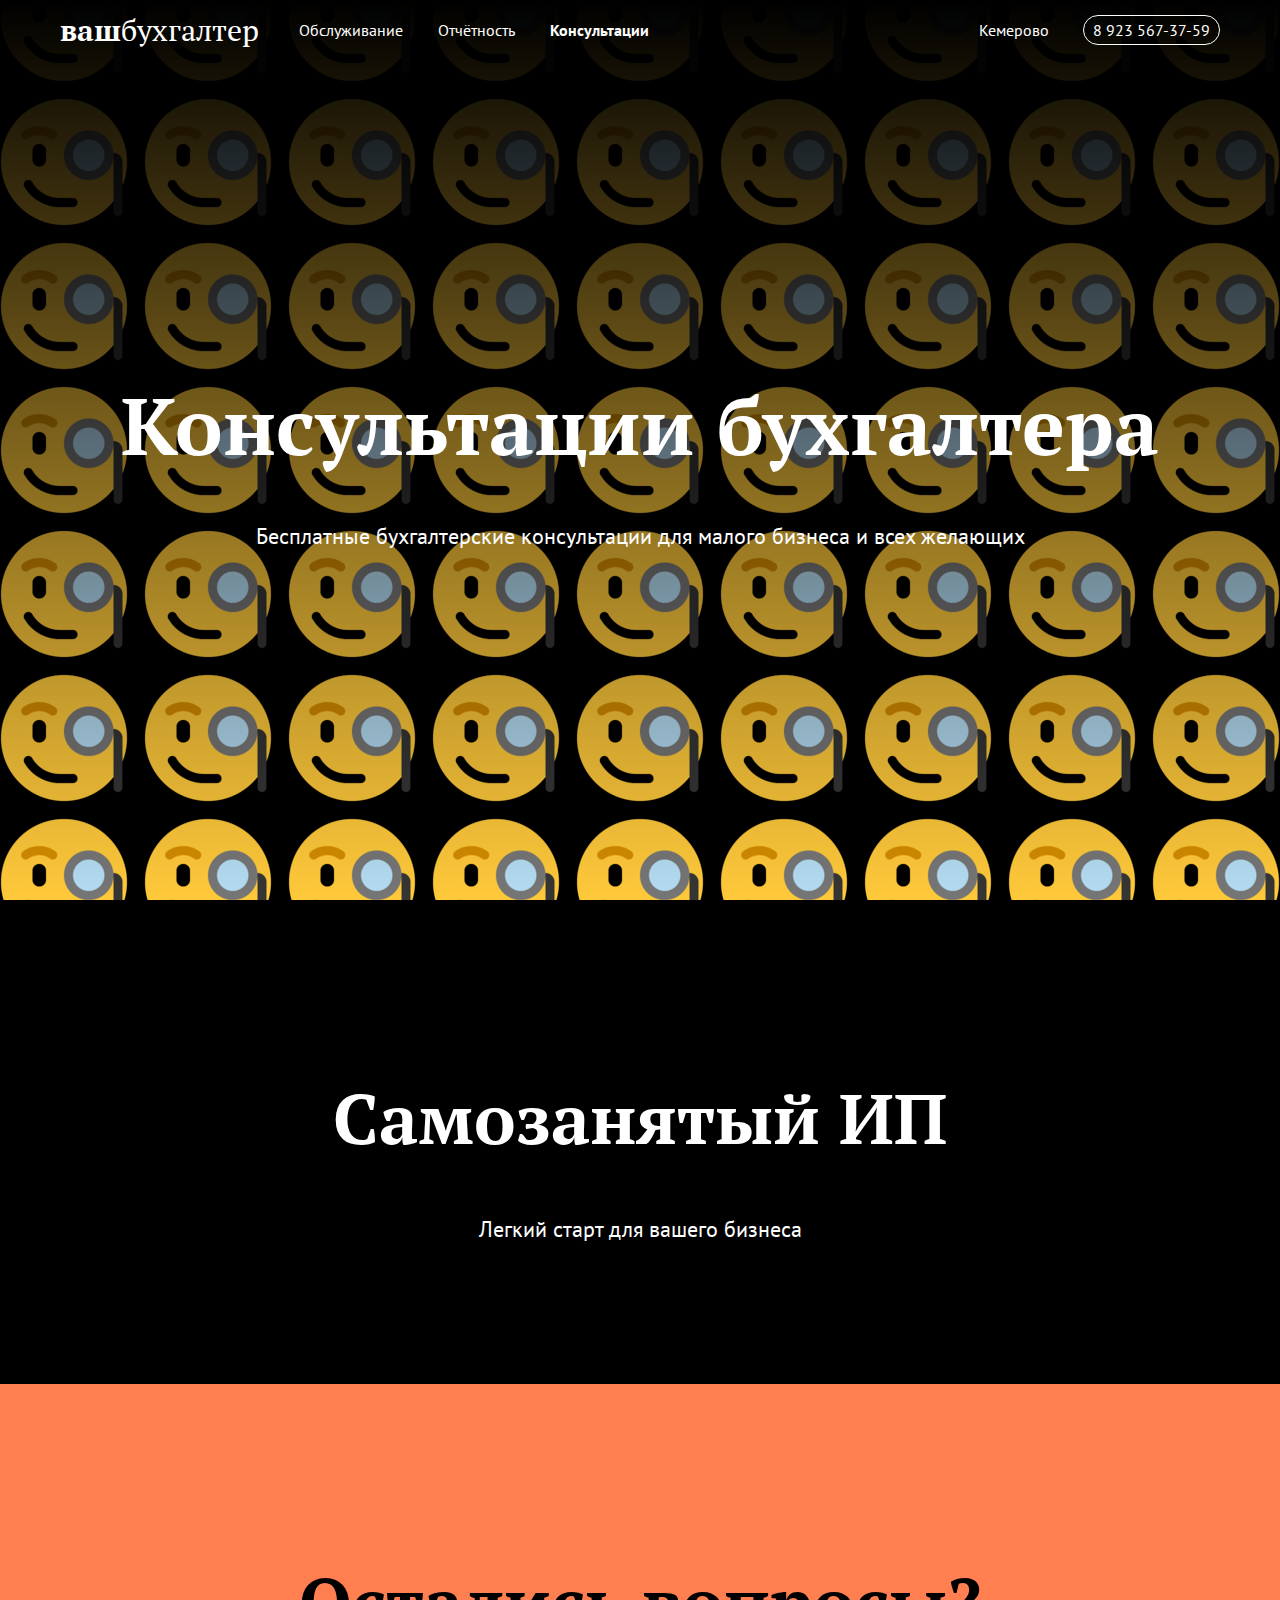
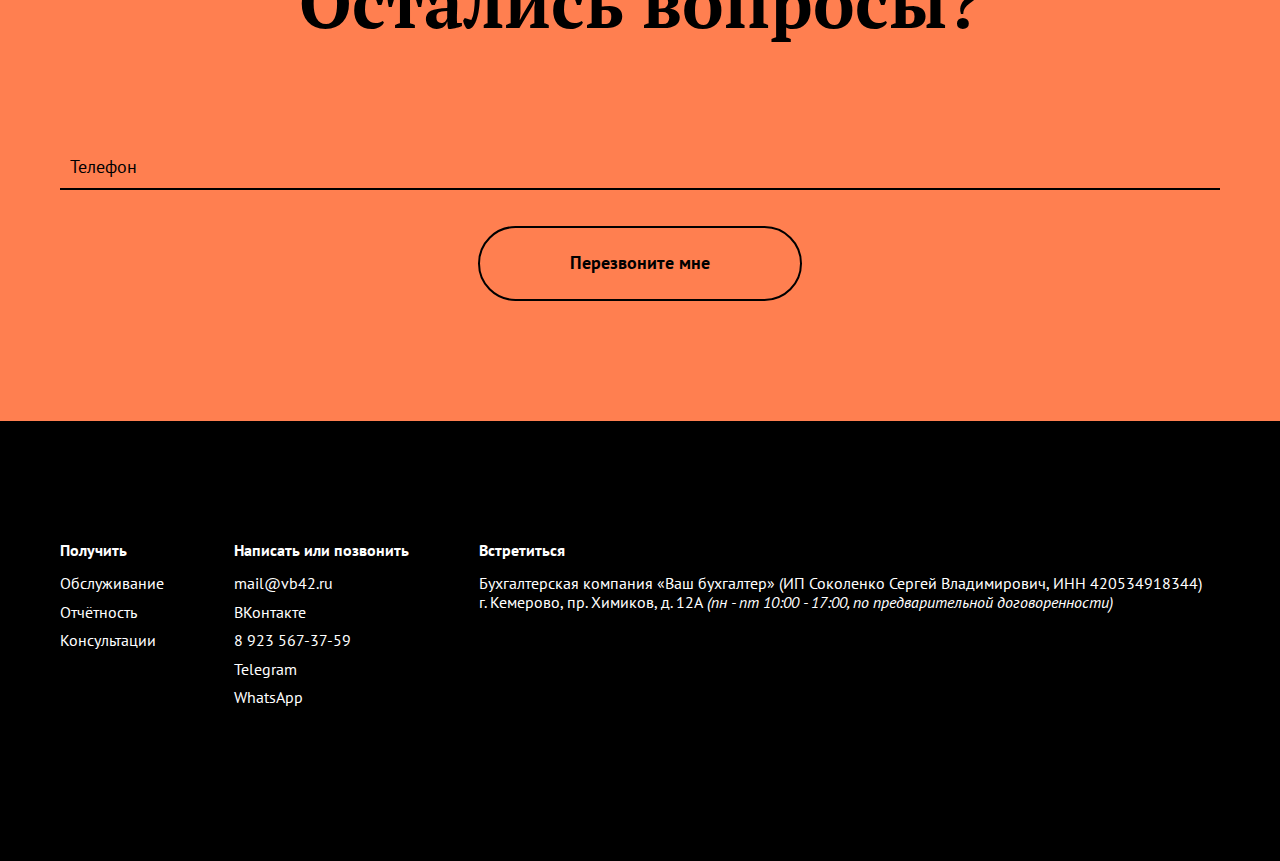
==== consultations.html @ ddc4633e "Add files via upload" ====
<!doctype html>
 <html lang="ru">
  <head>
   <title>Консультации бухгалтера в Кемерове и по всей России | Ваш бухгалтер</title>
    <!-- Google Tag Manager -->
     <script>(function(w,d,s,l,i){w[l]=w[l]||[];w[l].push({'gtm.start':
     new Date().getTime(),event:'gtm.js'});var f=d.getElementsByTagName(s)[0],
     j=d.createElement(s),dl=l!='dataLayer'?'&l='+l:'';j.async=true;j.src=
     'https://www.googletagmanager.com/gtm.js?id='+i+dl;f.parentNode.insertBefore(j,f);
     })(window,document,'script','dataLayer','GTM-TFKJVHS');</script>
    <!-- End Google Tag Manager --> 
     <meta http-equiv="X-UA-Compatible" content="IE=edge,chrome=1">
     <meta http-equiv="Content-Type" content="text/html;charset=UTF-8">
     <meta name="viewport" content="width=device-width, initial-scale=1">
     <meta name="description" content="Консультации бухгалтера на человеческом языке в Кемерове и по всей России. Бесплатные бухгалтерские консультации для малого бизнеса и всех желающих.">
     <meta property="og:title" content="Консультации бухгалтера в Кемерове и по всей России | Ваш бухгалтер" />
     <meta property="og:url" content="https://vb42.ru" />
     <meta property="og:type" content="website"/>
     <meta property="og:description" content="✅ Консультации бухгалтера на человеческом языке в Кемерове и по всей России. ✅ Бесплатные бухгалтерские консультации для малого бизнеса и всех желающих."/>
     <meta property="og:site_name" content="Ваш бухгалтер">
      <meta property="og:image" content="https://vb42.ru/images/vb42-preview.png">
      <meta name="twitter:image" content="https://vb42.ru/images/vb42-preview.png">
      <meta name="twitter:card" content="summary_large_image">
     <link rel="stylesheet" href="normalize.css">
     <link rel="stylesheet" href="style3.css">
     <link href="https://fonts.googleapis.com/css2?family=PT+Sans:ital,wght@0,400;0,700;1,400&family=PT+Serif:ital,wght@0,400;0,700;1,400&display=swap" rel="stylesheet">
      <link rel="icon" href="favicon.ico">
      <link rel="apple-touch-icon" href="images/favicons/apple.png">
      <link rel="manifest" href="manifest.webmanifest">
  </head>
   <body>
    <!-- Google Tag Manager (noscript) -->
     <noscript><iframe src="https://www.googletagmanager.com/ns.html?id=GTM-TFKJVHS"
     height="0" width="0" style="display:none;visibility:hidden"></iframe></noscript>
    <!-- End Google Tag Manager (noscript) -->
     <input type="checkbox" id="isexpanded" />
       
       
       
       
       
       
       
      <main>
       <div class="pic" id="consultations">
        <div class="wrapper" style="padding-top: 10px; min-height: 100vh; border:solid 0px blue; display: flex;
    flex-direction: column;">
         <header>
          <div class="logo"><b>ваш</b>бухгалтер</div>
           <nav class="menu">
            <ul>
             <li class="obsluga"><a href="index.html#service" title="Бухгалтерское обслуживание">Обслуживание</a></li>
             <li class="otchet"><a href="index.html#reporting" title="Бухгалтерская отчетность">Отчётность</a></li>
             <li><strong>Консультации</strong></li>
            </ul>
           </nav>
         
          <div class="citytel">
         <div class="city"><a href="index.html#city" title="Находимся в Кемерове, работаем со всей Россией">Кемерово</a></div> 
            <div class="telephone"><a href="tel:+79235673759">8 923 567-37-59</a></div> 
              </div>
          
          <div class="burger">
              
              <label for="isexpanded" id="expand-btn"><span></span></label>
         </div>
              
          
               
              
            </header>  
             
             
            
           <div class="center-utp" style="border:solid 0px red;">
            
          <div class="utp" style="border:solid 0px green;">
              
                <h1 style="border:solid 0px orange;">Консультации бухгалтера</h1>
                <p class="putp" style="border:solid 0px yellow;">Бесплатные бухгалтерские консультации для&nbsp;малого бизнеса и всех желающих</p>
                
          </div>
        
    </div>
                     
                     
                </div>
           
            
          
        
        
        
        
        </div>
            
            
           
            
            
               
                
                <section class="section-white">
                 <div class="wrapper">  
                <h2>Самозанятый ИП</h2>
                
                <p class="putp2">Легкий старт для вашего бизнеса</p>
                   
                
                     
                    
                      
                          
                     
                              
                              
                              
                               
                         
                              
                             
            </div>  
                </section>
            
           
                
                  
                
                
               
                
                
                
                
                
            
            
            
            
                
                
                
                
                
                
               
                
                
                
            
            
            
                    
            
          
          
          
          
          
          
            
            
             
          
            <section id="part1" class="section-gold">
                    
                    <div class="wrapper">
            
            <h2>Остались вопросы?</h2>
                        <br><br><br>
                       <script type="text/javascript">var submitted=false;</script>
     <iframe name="hidden_iframe" id="hidden_iframe" style="display:none;" onload="if(submitted)  {window.location='THANKYOU.HTML';}"></iframe>
                
                 <form class="form" id="perezvonite_mne" action="https://docs.google.com/forms/u/0/d/e/1FAIpQLScyheFgZQNrYukEU72exYQqsqd4DbwUYZg9SWUNVAxuSv2lYg/formResponse" method="post" target="hidden_iframe"
    onsubmit="submitted=true;">

          
          <input placeholder="Телефон" name="entry.581291519" type="tel" required/>
<br><br><br>
                    <button class="ruka3" type="submit">Перезвоните мне</button>

    </form> 
                        
                        </div>
                        </section> 
            
            
            </div>
        </main>
        
        <footer>
            <section id="vcard" class="section-white" >
                    
                    <div class="wrapper">
                        <div class="vcard">
                       
                        <dl style="border: 0px solid;margin-bottom: 25px;margin-right: 70px;margin-top: 0px;">
                            <dt style="margin-bottom: 15px;"><b>Получить</b></dt>
             <dd style="margin-left: 0px;margin-bottom: 10px;"><a href="index.html#service">Обслуживание</a></dd>
             <dd style="margin-left: 0px;margin-bottom: 10px;"><a href="index.html#reporting">Отчётность</a></dd>
             <dd style="margin-left: 0px;margin-bottom: 10px;"><a href="#consultations">Консультации</a></dd>
            </dl>
                            
                            <dl style="border: 0px solid;margin-bottom: 25px;margin-right: 70px;margin-top: 0px;">
                            <dt style="margin-bottom: 15px;"><b>Написать&nbsp;или&nbsp;позвонить</b></dt>
             <dd style="margin-left: 0px;margin-bottom: 10px;"><a href="mailto:mail@vb42.ru"><span class="email">mail@vb42.ru</span></a></dd>
                                <dd style="margin-left: 0px;margin-bottom: 10px;"><a href="https://vk.com/vb42ru">ВКонтакте</a></dd>
                                <dd style="margin-left: 0px;margin-bottom: 10px;"><a href="tel:+79235673759"><span class="tel">8 923 567-37-59</span></a></dd>
             <dd style="margin-left: 0px;margin-bottom: 10px;"><a href="https://t.me/vb42ru">Telegram</a></dd>
             <dd style="margin-left: 0px;margin-bottom: 10px;"><a href="https://wa.me/79235673759">WhatsApp</a></dd>
            </dl>
                            
                            
                            
                            
                            
                            <dl class="vstrecha">
                            <dt style="margin-bottom: 15px;"><b>Встретиться</b></dt>
                                <dd style="margin-left: 0px;margin-bottom: 10px;"><span class="category">Бухгалтерская&nbsp;компания</span> «<span class="fn org"><a class="url" href="https://vb42.ru">Ваш&nbsp;бухгалтер</a></span>» (ИП&nbsp;Соколенко Сергей Владимирович, ИНН&nbsp;420534918344) <br><a href="https://go.2gis.com/6jd4q"><span class="adr"><span class="locality">г. Кемерово</span>, <span class="street-address">пр.&nbsp;Химиков, д.&nbsp;12А</span></span></a> <i>(<span class="workhours">пн&nbsp;-&nbsp;пт 10:00&nbsp;-&nbsp;17:00</span>, по предварительной договоренности)</i>
                                
                                </dd>
             
            </dl>
                            
                            
                            
                           
                        
        
                </div>
                        
                        </div>
            </section> 
        </footer>
   
    </body>
</html><!-- Контейнер, заключающий в себе содержимое веб-страницы -->
---- style3.css ----
*, *:before, *:after {
  box-sizing: border-box;
}


body {

font-family: 'PT Sans', sans-serif;
}


nav a, .city a {
    color:white;
    text-decoration: none;
    padding: 8px 15px 8px 0;
    border: solid 0px;
    
    
}


a:hover {
    color:gold;
    text-decoration: none;
}


.vcard {
   display: flex;

    align-items: top; 
    
}




.vcard a {
   
    color:white;
    text-decoration: none;
    
}


.vcard a:hover {
   
    color:white;
    text-decoration: underline;
    
}



.vcard ul {
   
    list-style: none;
    
}

.vstrecha {
        
        border: 0px solid; 
        min-width: 0; 
        margin-bottom: 25px;
        margin-right: 0px; 
        margin-top: 0px;
        
    }

.pic {
    color: white;
    min-height: 100vh;
    background-image: linear-gradient(rgba(0, 0, 0, 1), rgba(0, 0, 0, 0)), url(images/consult.png);
            
    background-repeat: repeat;
    background-position: center;
    background-color: #000;   
    
    
}






.wrapper {
    
  padding-left: 20px;
  padding-right: 20px;
  max-width: 1200px;
    min-width: 320px;
  margin-left: auto;
  margin-right: auto;
    }


.center-utp {
    display: flex;
  flex-direction: column;
    justify-content: center;
    flex-grow: 1;
 

    }

.utp {
    
    margin-top: 50px;
    margin-bottom: 50px;
    
    
    }

.utp h1 {color: white; text-align: center;margin-top: 0px;}

.utp p {color: white;text-align: center;padding-bottom: 0px;}

 p {padding-bottom: 0px;
    text-align: center;}


.spisok {display: flex;
flex-flow: row wrap;
    align-items: top;
    justify-content: center;
    padding-left: 0px;
    margin-right: 0px;
}

.uslugi {padding-left: 0px; width: 230px;display: inline-block; border-left: 0px solid #fff; margin-bottom: 60px;
    border-radius: 0px;


}


.spisok1 {display: flex;
flex-flow: row wrap;
    justify-content: center;
    
    border: 0px solid green;
}

.uslugi1 { border: 0px solid #fff; margin-right: 0px;padding-bottom: 0px;padding-left: 0px;
    border-radius: 0px; background-color: #000; width: 380px;display: inline-block;height: auto;vertical-align:middle;


}



.bignum {
    margin-right: 20px;
    border: 0px solid red;
    font-size: 200px;
    display: inline;
    vertical-align:middle;
}


.bignumuslugi1 {
    margin-bottom: 50px;
    margin-right: 40px;
    border: 0px solid #fff;
}


@media screen and (max-width: 595px)
{
   .bignum {
    margin-right: 20px;
    border: 0px solid red;
    font-size: 200px;
    display: block;
    vertical-align:middle;
} 
    
    
   .uslugi1 { border: 0px solid #fff; margin-right: 0px;padding-bottom: 0px;padding-left: 0px;
    border-radius: 0px; background-color: #000; width: 100%;display: inline-block;height: auto;vertical-align:middle;


} 
    
    
    .bignumuslugi1 {
    margin-bottom: 50px;
    margin-right: 0px;
    border: 0px solid #fff;
}
    
   
    
   .spisok1 {display: flex;
flex-flow: row wrap;
    justify-content: left;
    
    border: 0px solid green;
} 
    
    
    
    
}






.container {display: flex;
flex-flow: row wrap;
   
    justify-content: center;
}


.container1 { width: 380px; border: 0px solid #000; padding-right: 50px;padding-bottom: 30px;
    background-color: #fff;


}



 h3 {text-align: center;}


header {
    display: flex;
    flex-flow: row wrap;
    justify-content: flex-start;
    align-items: center;
    margin-bottom: -15px;
    }

.logo {
    
    font-family: 'PT Serif', serif;
    font-size: 30px;
    margin-left: 0px;
    margin-right: 40px;
    line-height: normal;
    order:1;
    margin-bottom: 15px;
    vertical-align: middle;
    
}

nav.menu {flex-grow: 1;
order:2;
margin-bottom: 15px;
    
}

.list {display:flex;
    flex-grow: 1;
    flex-wrap: wrap;
justify-content: center;
margin: 0;
    padding: 0;
    
}




  .list-item {
      display: flex; 
      flex-wrap: wrap;
    width: 200px;
      border: 0px solid white;
      margin-bottom: 80px;
      margin-right: 30px;
  }


.list-content {
   display: flex;
   flex-direction: column;
   
   
   width: 100%;
}
   
   
  



.list-content p {
  flex: 1 0 auto;
}



nav.menu a {
    padding: 8px 15px 8px 0;
    
}





nav.menu ul {
    display: flex;
    margin: 0;
  padding: 0;
     list-style: none;
    
}




nav.menu ul li{
	
	margin-right: 20px;
}














.citytel {order:3;
margin-bottom: 15px;}
  

.city {display:inline-block;
    margin-right: 15px;
    
    
}

    
  .telephone {display:inline-block;
        
      
  
}


.telephone a {
  color: #fff;
  text-decoration: none;
    background: transparent;
      border-style: solid;
    border-color: white;
      border-width: 1px;
      border-radius:  100px;
      padding: 4px 9px;
    
}  


.telephone a:hover {
  color: #000;
  text-decoration: none;
    background: gold;
    border-color: gold;
}  





#isexpanded {display: none;}


  


.ruka {
    color: #000;
    background: white;
    border-style: solid;
    border-color: white;
    padding: 25px 50px;
    border-width: 0px;
    appearance: none;
    cursor: pointer;
    
    
    font-weight: bold;
    border-radius:  100px;
    
    position: relative;
left: 50%;
transform: translate(-50%, 0);
    
}

.ruka:hover {
  background: gold;
    color: #000;
    border-color: gold;
}



.ruka2 {
    color: #fff;
    background: #000;
    border-style: solid;
    border-color: black;
    padding: 25px 90px;
    border-width: 0px;
    appearance: none;
    cursor: pointer;
    
    font-weight: bold;
    border-radius:  100px;
    
    position: relative;
left: 50%;
transform: translate(-50%, 0);
    
}

.ruka2:hover {
  background: gold;
    border-style: solid;
    color: #000;
    border-color: gold;
}


.ruka3 {
    color: #000;
    background: coral;
    border-style: solid;
    border-color: black;
    padding: 25px 90px;
    border-width: 2px;
    appearance: none;
    cursor: pointer;
    
    font-weight: bold;
    border-radius:  100px;
    
    position: relative;
left: 50%;
transform: translate(-50%, 0);
    
}

.ruka3:hover {
  background: black;
    border-style: solid;
    color: #fff;
    border-color: black;
}



.section-black {
    padding-top: 120px;
    padding-bottom:  120px;
    background: #fff;
    color: black;
    }

.section-white {
    padding-top: 120px;
    padding-bottom:  120px;
    background: #000;
    color: #fff;
    }


.section-gray {
    display: none;
    padding-top: 50px;
    padding-bottom:  50px;
    background: #f3f3f3;
    color: #000;
    }

.section-gold {
    padding-top: 120px;
    padding-bottom:  120px;
    background: coral;
    color: #000;
    }






.section-black h2 {
    background-color: #fff;
    color: black;
    
    }


.section-white h2 {
    background-color: #000;
    color: white;
    
    }


.section-gold h2 {
    background-color: coral;
    color: black;
    
    }



@media (max-width: 320px) {
    
    h1 {font-size: 32px;}  
    
    h2 {font-size: 28px;}
    
    .putp {font-size: 18px;}
    
    .ruka {    
    font-size: 16px;}
    
    .ruka2 {    
    font-size: 16px;}
    
    .ruka3 {    
    font-size: 16px;}
    
    a {font-size: 16px;}
    
    p.putp2, {font-size: 18px;}
    
    h3 {font-size: 18px;text-align: center;}
    
    p.basic {font-size: 16px;}
    
    }


@media (max-width: 1199px) and (min-width: 321px) {

    h1 {font-size: calc(32px + 48 * (100vw - 320px) / 880);}
    
    h2 {font-size: calc(28px + 42 * (100vw - 320px) / 880);}
    
    .putp {font-size: calc(18px + 2 * (100vw - 320px) / 880);}
    
    .ruka {
        
        font-size: calc(16px + 2 * (100vw - 320px) / 880);
    }
    
    
    .ruka2 {
        
        font-size: calc(16px + 2 * (100vw - 320px) / 880);
    }
    
    
    .ruka3 {
        
        font-size: calc(16px + 2 * (100vw - 320px) / 880);
    }
    
    
    input[name="entry.581291519"] {
  
    font-size: calc(16px + 2 * (100vw - 320px) / 880);
    
    
}
    
    
    
    
    

     a {font-size: 16px;}
    
    p.putp2, h3 {font-size: calc(18px + 2 * (100vw - 320px) / 880);}
    
    p.basic {font-size: calc(18px + 2 * (100vw - 320px) / 880);}
    
}


@media (min-width: 1200px) {
    h1 {font-size: 80px;}
    
    h2 {font-size: 70px;}
    
    .putp {font-size: 22px;}
    
    .ruka {
        
    font-size: 18px;
    }
    
    
    .ruka2 {
        
    font-size: 18px;
    }
    
    
    .ruka3 {
        
    font-size: 18px;
    }
    
    
    
    input[name="entry.581291519"] {
  
    font-size: 18px;
    
    
}
    
    
    
    a {font-size: 16px;}
    
    p.putp2, h3 {font-size: 22px;}
    
    p.basic {font-size: 20px;}
    
}



@media screen and (max-width: 920px)
{
    
    
    
    
    
    
    
    
    
    
    
    
    
    
    
    
    
    
    
 .logo {
     flex-grow: 1;
    font-family: 'PT Serif', serif;
    font-size: 30px;
    margin-left: 0px;
    margin-right: 30px;
    margin-bottom: 15px;
    order:1;
     vertical-align: middle;
    
}
    
   nav.menu {width: 100%;
order:3;}
    
       .citytel {order:2;} 
    
    
    
    .ruka {
    padding: 20px 40px;}
    
    
    .ruka2 {
    padding: 20px 85px;}
    
    
    .ruka3 {
    padding: 20px 85px;}
    

.section-black {
    padding-top: 90px;
    padding-bottom:  90px;
    background: #fff;
    color: black;
    }

.section-white {
    padding-top: 90px;
    padding-bottom:  90px;
    background: #000;
    color: #fff;
    }


    .section-gold {
    padding-top: 90px;
    padding-bottom:  90px;
    background: coral;
    color: #000;
    }
    
    
}


@media screen and (max-width: 639px)
{
    
    
    .list-item:last-child {margin-bottom: 0px;}
    
    
    .logo {
     width: auto;
    font-family: 'PT Serif', serif;
    font-size: 30px;
    margin-left: 0px;
    margin-right: 30px;
    margin-bottom: 15px;
    order:1;
        vertical-align: middle;
    }
    
    
    
    .citytel {width: 100%; order:4;}
        
   .ruka {
    padding: 15px 30px;}
    
   
    .ruka2 {
    padding: 15px 80px;}
    
    
    .ruka3 {
    padding: 15px 80px;}



nav.menu {flex-grow: 1;
order:3;
margin-bottom: 15px;
     display: none;   
}
  
    
    
    
    
    
    
  .burger {
        
        position: relative; /* задаем относительное позиционирование */
        width: 20px; /* определяем размеры блока */
        
                display: block;
    order: 2;}
    
    
    .burger span, .burger:after, .burger:before{
    height: 2px;
    width: 100%;
    position: absolute;
    background: white;
    margin: 0 auto;
}
.burger span{
    top: 8px;
}
.burger:after, .burger:before{
    content: '';
}
.burger:after{
    bottom: 6px;
}
.burger:before{
    top: 0px;
}
    
    
    
    
    #expand-btn {  
      font-size: 16px;

}
    
    #isexpanded:checked ~ #expand-btn, #isexpanded:checked ~ * #expand-btn {
    background: red;
}
    
    
    #isexpanded:checked ~ nav.menu, #isexpanded:checked ~ * nav.menu {
    display: block;
    }  

    
    
.section-black {
    padding-top: 60px;
    padding-bottom:  60px;
    background: #fff;
    color: black;
    }

.section-white {
    padding-top: 60px;
    padding-bottom:  60px;
    background: #000;
    color: #fff;
    }


    .section-gold {
    padding-top: 60px;
    padding-bottom:  60px;
    background: coral;
    color: #000;
    }

    
    .vstrecha {
        
        border: 0px solid; 
        width: 100%; 
        margin-bottom: 25px;
        margin-right: 0px; 
        margin-top: 0px;
        
    }
    
    .vcard {
   display: flex;
flex-flow: row wrap;
    align-items: top; 
    
}
    
}



@media screen and (max-width: 480px)
{
    
    
    .list-item {
      display: flex; 
      flex-wrap: wrap;
    width: 100%;
      border: 0px solid white;
      margin-bottom: 80px;
      margin-right: 0px;
  }
    
    .list-item:last-child {margin-bottom: 0px;}
    
    
    .uslugi {width: 100%;display: inline-block; border: 0px solid #fff; margin-bottom: 60px;
    border-radius: 0px;


}
    
    
    .container1 { width: 100%; border: 0px solid #000; padding-right: 0px;padding-bottom: 30px;
    background-color: #fff;


}
    
    
    
    .logo {
        width: auto;
     flex-grow: 1;
    font-family: 'PT Serif', serif;
    font-size: 30px;
    margin-left: 0px;
    margin-right: 30px;
    margin-bottom: 15px;
    order:1;
        vertical-align: middle;
    }
    
    nav.menu {flex-grow: 1;
order:3;
margin-bottom: 15px;
     display: none;   
}
    
    
    nav.menu ul {
    
        flex-direction: column;
    margin: 0;
  padding: 0;
     list-style: none;
}

    
    nav.menu ul li{
	
	margin-bottom: 15px;
}

   .citytel {order:4;
    }
    
    
    .ruka {width: 100%;
    padding: 15px 15px;}
    
    
    .ruka2 {width: 100%;
    padding: 15px 15px;}
    
    
    .ruka3 {width: 100%;
    padding: 15px 15px;}
    
   
    .burger {
        
        position: relative; /* задаем относительное позиционирование */
        width: 20px; /* определяем размеры блока */
        
                display: block;
    order: 2;}
    
    
    .burger span, .burger:after, .burger:before{
    height: 2px;
    width: 100%;
    position: absolute;
    background: white;
    margin: 0 auto;
}
.burger span{
    top: 8px;
}
.burger:after, .burger:before{
    content: '';
}
.burger:after{
    bottom: 6px;
}
.burger:before{
    top: 0px;
}
    
    
    
    
    #expand-btn {  
      font-size: 16px;

}
    
    #isexpanded:checked ~ #expand-btn, #isexpanded:checked ~ * #expand-btn {
    background: red;
}
    
    
    #isexpanded:checked ~ nav.menu, #isexpanded:checked ~ * nav.menu {
    display: block;
    }
    

    
    .utp h1 {color: white; text-align: left;}
    
    .utp p {color: white;text-align: left;}
    
    
    
    
    .citytel {order:3;
margin-bottom: 20px;
    border: solid 0px;
    }
    
    
    .probel {display: none;}


.section-black {
    padding-top: 60px;
    padding-bottom:  60px;
    background: #fff;
    color: black;
    }

.section-white {
    padding-top: 60px;
    padding-bottom:  60px;
    background: #000;
    color: #fff;
    }


    .section-gold {
    padding-top: 60px;
    padding-bottom:  60px;
    background: coral;
    color: #000;
    }


    


}


h1,h2 {
    font-family: 'PT Serif', serif;
    
    
}




h2 {
      
    text-align: center;
    
    
    padding: 0px;
    
    color: black;
    
}
























input {
outline: none;
 background: transparent;   
border:0; 
    
  border-bottom:2px solid #000; 
    width:100%;
}





input[name="entry.581291519"] {
  padding-bottom: 10px;
    padding-left: 10px;
    
    
    border-color: black;
    color: black;
}

















blockquote {
    position: relative;
    padding: 50px 50px;
    margin: 50px 50px;    
    font-size: 30px;
    text-align: center;
    font-style:italic;
}

blockquote:before,
blockquote:after {
    position: absolute;
    color: #000;
    font-size: 200px;
    line-height: 100px;    
}

blockquote:before {
    content: '”';
    left: 0px;
    top: 0px;
}

blockquote:after {
    content: '“';
    right: 0px;
    bottom: 0px;
}



input[name="entry.581291519"]::-webkit-input-placeholder { /* Chrome/Opera/Safari */
  color: black;
}
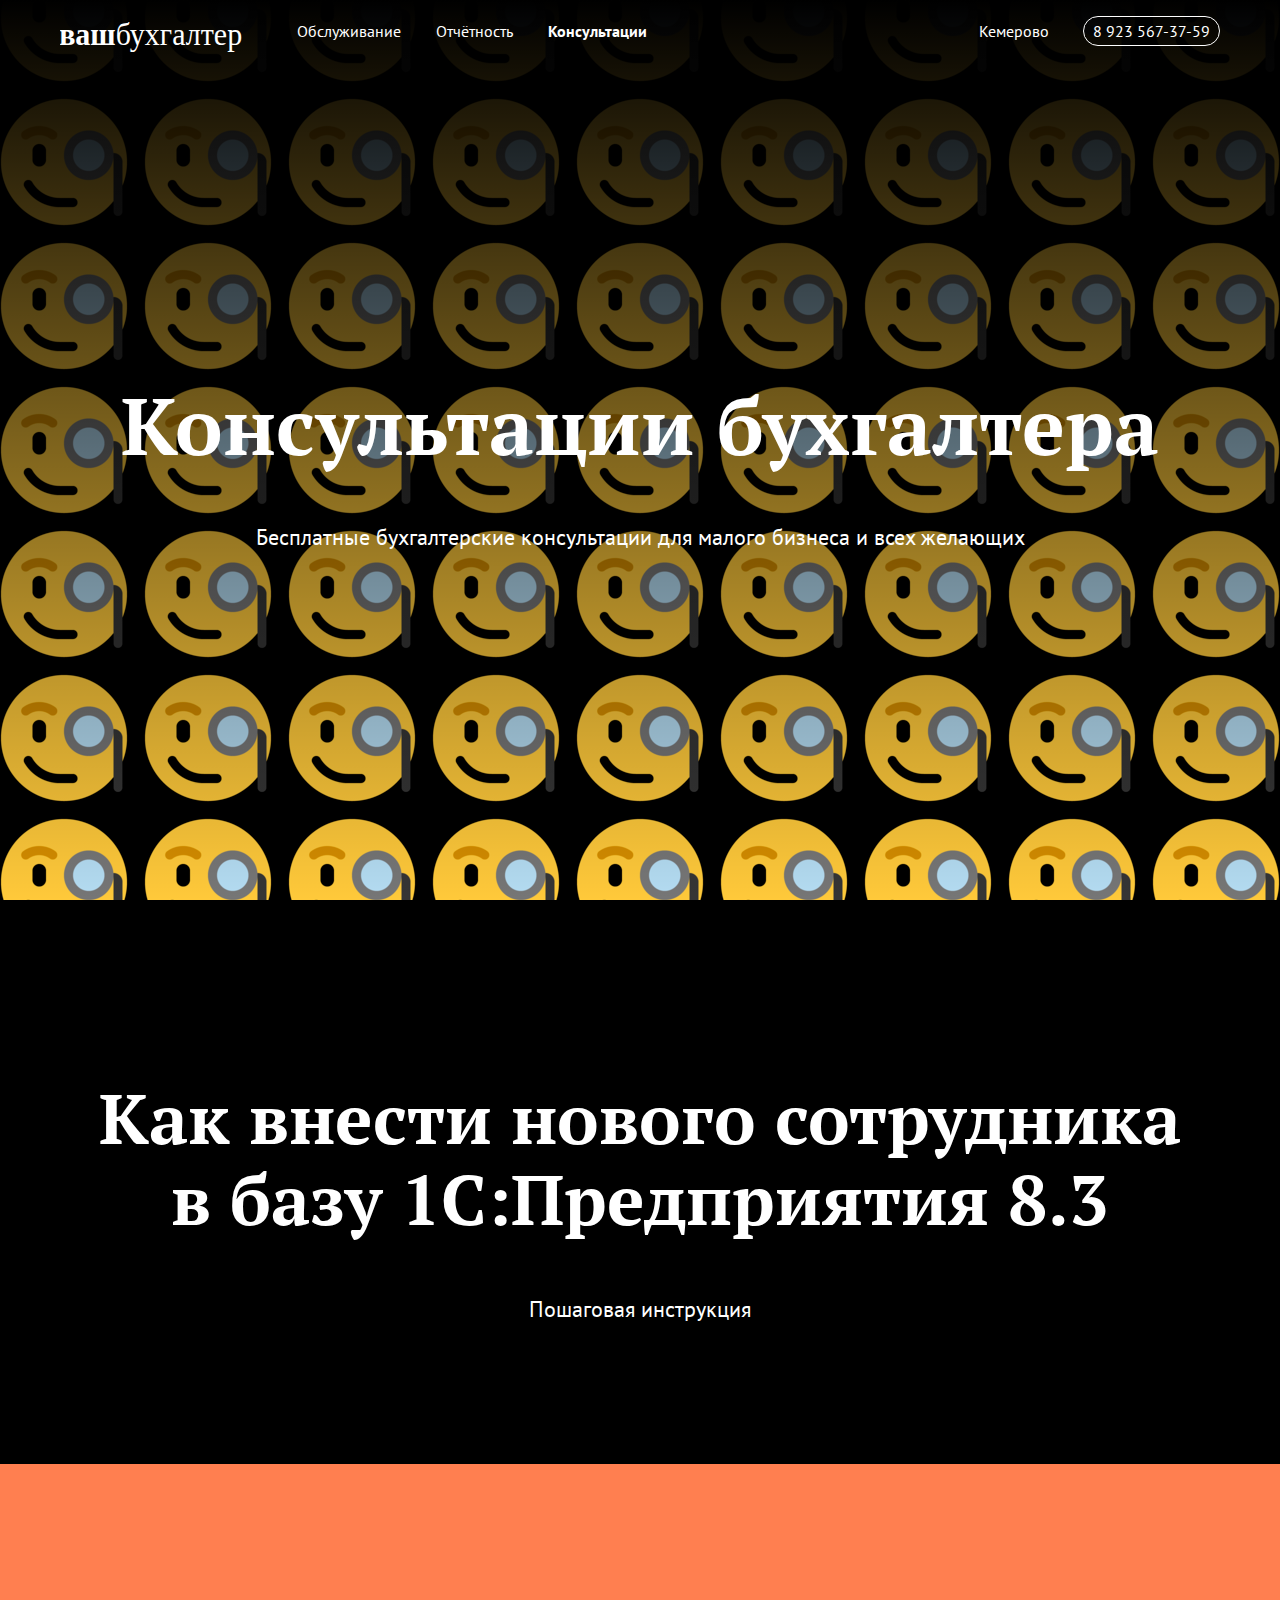
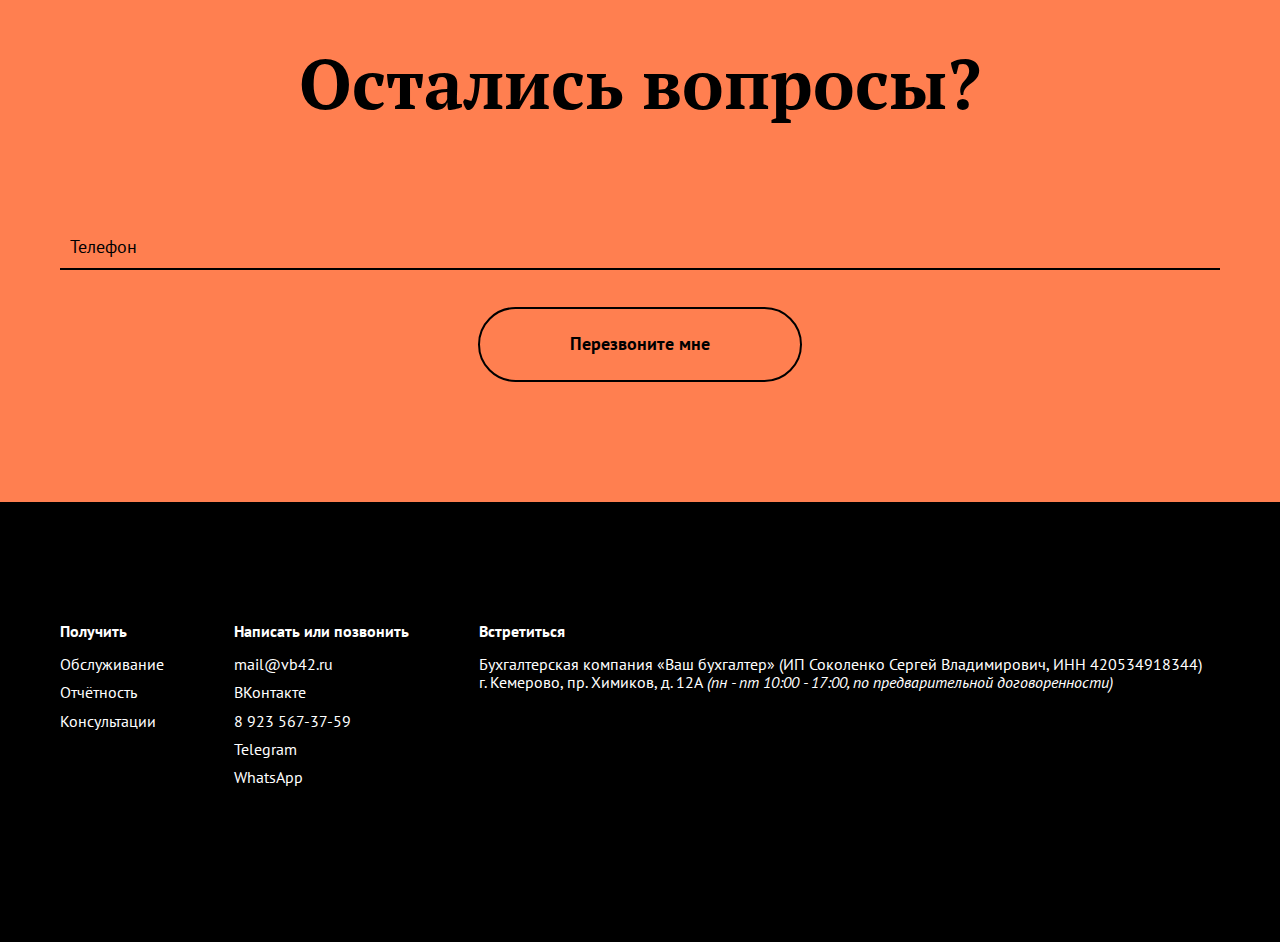
==== commit bbbaf6c1: "Update consultations.html" ====
--- a/consultations.html
+++ b/consultations.html
@@ -46,7 +46,7 @@
         <div class="wrapper" style="padding-top: 10px; min-height: 100vh; border:solid 0px blue; display: flex;
     flex-direction: column;">
          <header>
-          <div class="logo"><b>ваш</b>бухгалтер</div>
+          <div class="logo"><a href="index.html"><img type="image/svg+xml" style="width:196.73994px; height:29.31000px; vertical-align: middle;" src="images/logo.svg" alt="Ваш бухгалтер" title="Ваш бухгалтер"></a></div>
            <nav class="menu">
             <ul>
              <li class="obsluga"><a href="index.html#service" title="Бухгалтерское обслуживание">Обслуживание</a></li>
@@ -100,15 +100,21 @@
             
                
                 
-                <section class="section-white">
+               
+                    <section class="section-white">
+                 <div class="wrapper">  
+                      <a style="text-decoration: none; color:white;" href="novyj-sotrudnik-v-1c.html">
+                <h2>Как внести нового сотрудника в&nbsp;базу 1С:Предприятия&nbsp;8.3</h2>
+                
+                <p class="putp2">Пошаговая инструкция</p>
+                   </a>
+                
+                     
+                   <!-- <section class="section-white">
                  <div class="wrapper">  
                 <h2>Самозанятый ИП</h2>
                 
-                <p class="putp2">Легкий старт для вашего бизнеса</p>
-                   
-                
-                     
-                    
+                <p class="putp2">Легкий старт для вашего бизнеса</p> -->
                       
                           
                      
@@ -234,4 +240,4 @@
         </footer>
    
     </body>
-</html><!-- Контейнер, заключающий в себе содержимое веб-страницы -->+</html><!-- Контейнер, заключающий в себе содержимое веб-страницы -->
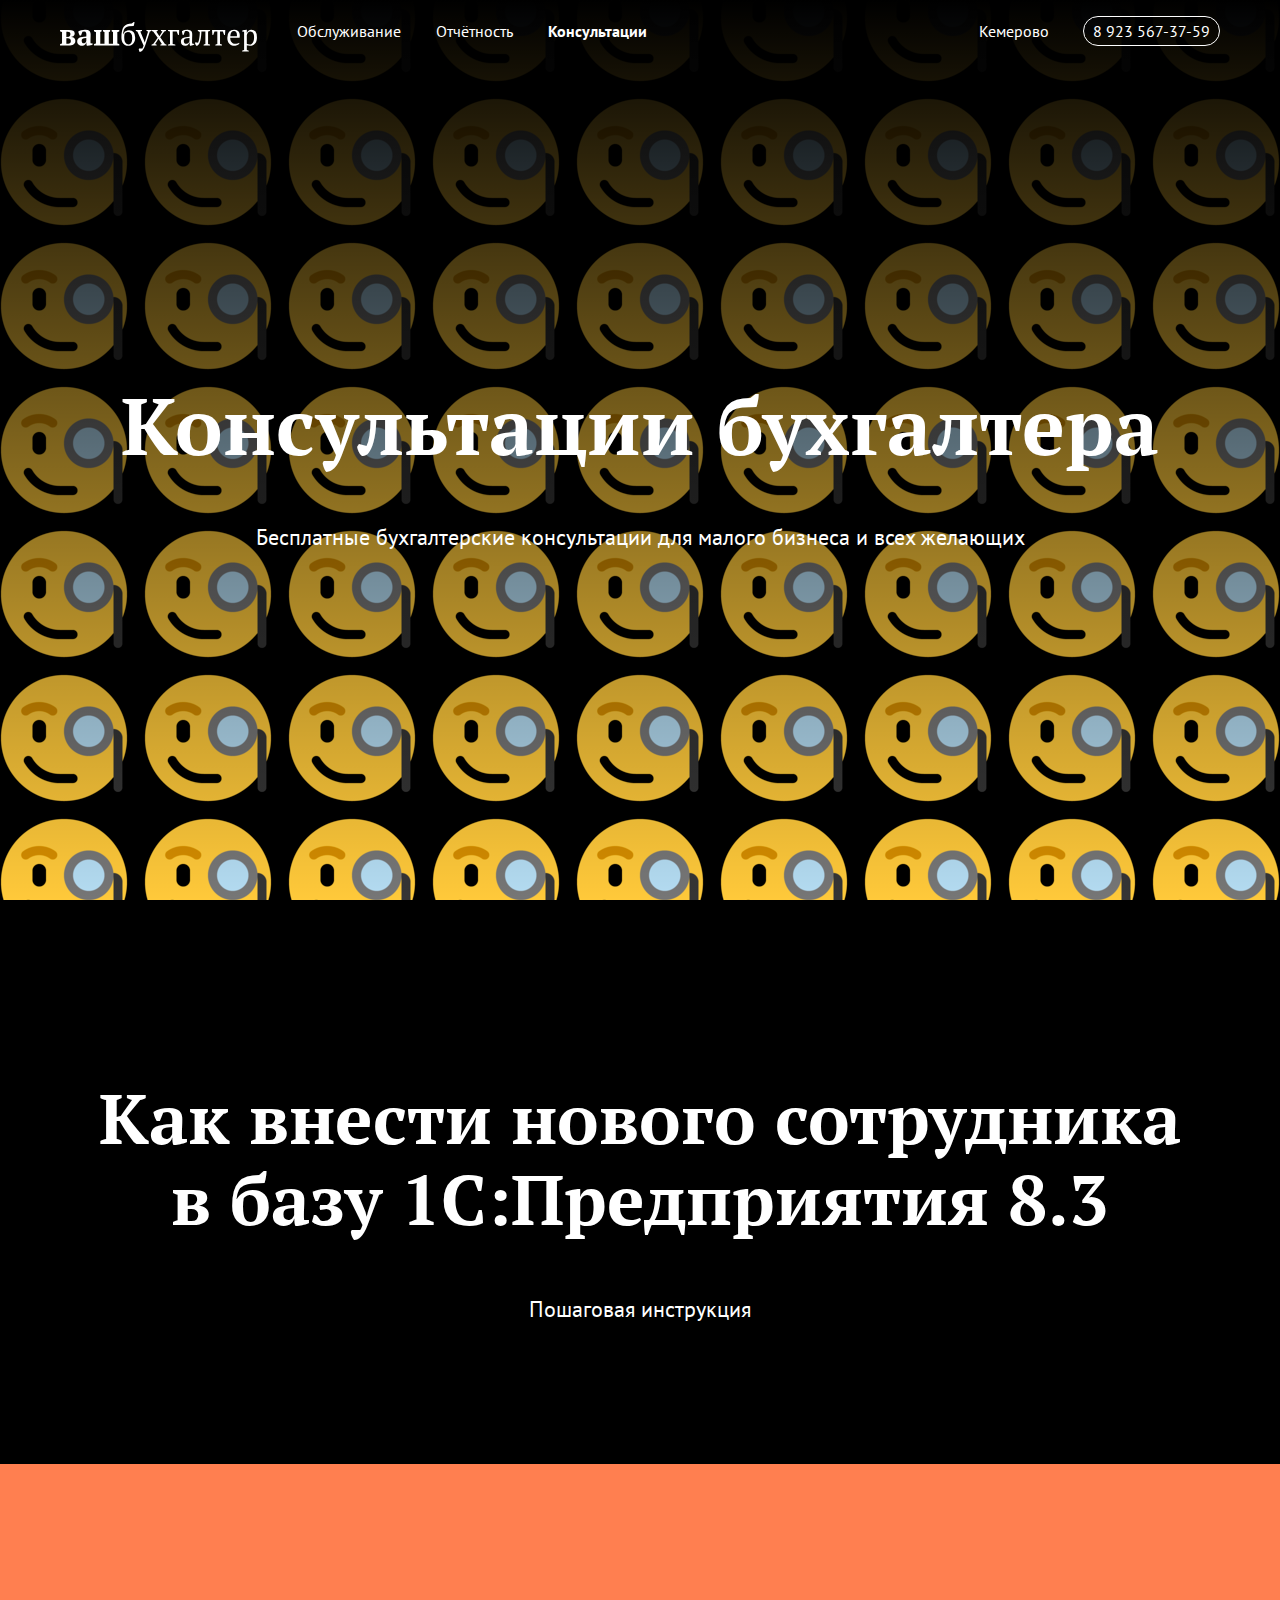
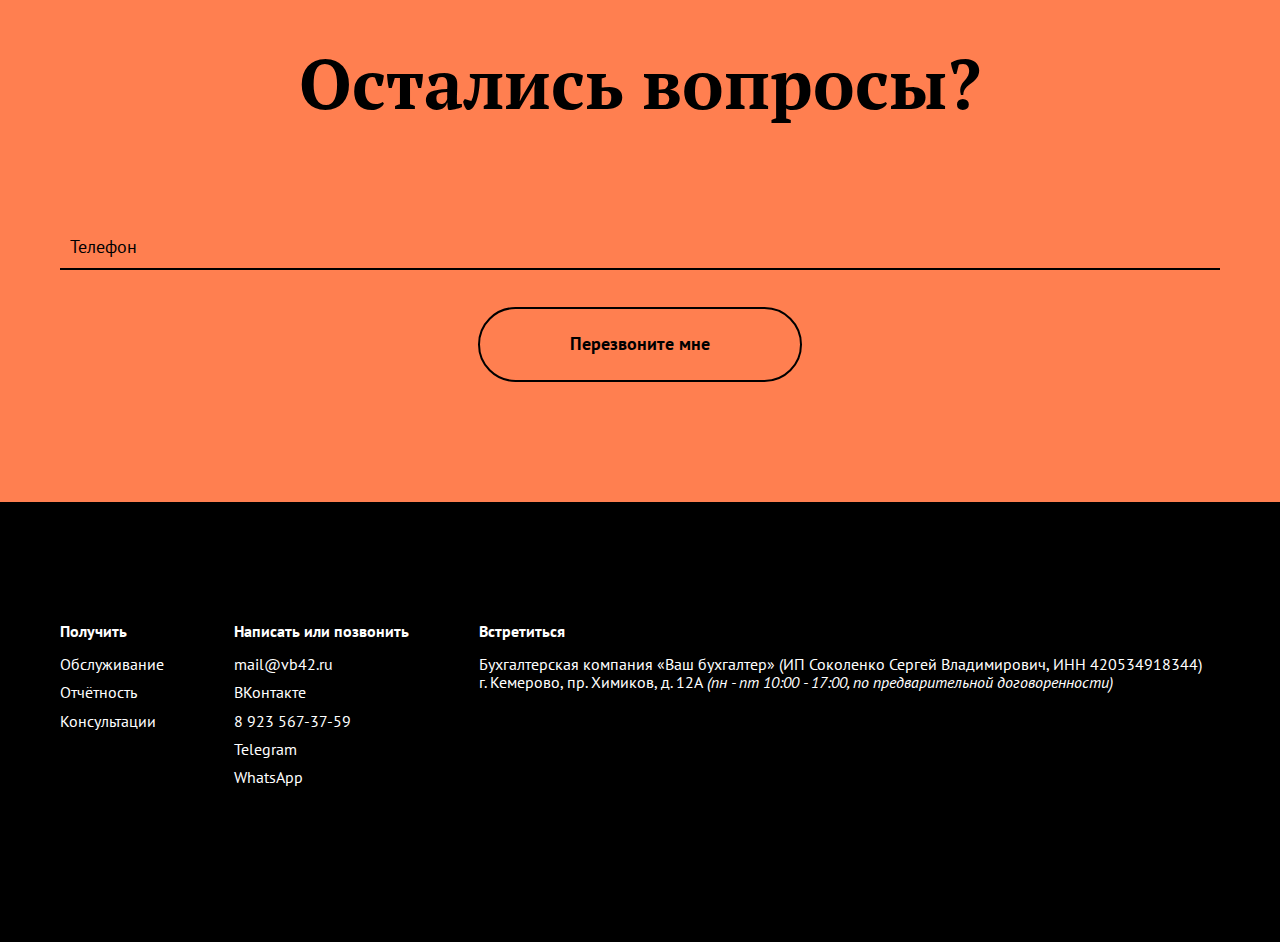
==== commit b33afc4a: "Update consultations.html" ====
--- a/consultations.html
+++ b/consultations.html
@@ -25,6 +25,7 @@
      <link rel="stylesheet" href="style3.css">
      <link href="https://fonts.googleapis.com/css2?family=PT+Sans:ital,wght@0,400;0,700;1,400&family=PT+Serif:ital,wght@0,400;0,700;1,400&display=swap" rel="stylesheet">
       <link rel="icon" href="favicon.ico">
+      <link rel="icon" href="images/favicons/icon.svg" type="image/svg+xml">
       <link rel="apple-touch-icon" href="images/favicons/apple.png">
       <link rel="manifest" href="manifest.webmanifest">
   </head>
@@ -46,7 +47,7 @@
         <div class="wrapper" style="padding-top: 10px; min-height: 100vh; border:solid 0px blue; display: flex;
     flex-direction: column;">
          <header>
-          <div class="logo"><a href="index.html"><img type="image/svg+xml" style="width:196.73994px; height:29.31000px; vertical-align: middle;" src="images/logo.svg" alt="Ваш бухгалтер" title="Ваш бухгалтер"></a></div>
+          <div class="logo"><a href="index.html"><img style="width:196.73994px; height:29.31000px; vertical-align: middle;" src="images/logo.svg" alt="Ваш бухгалтер" title="Ваш бухгалтер"></a></div>
            <nav class="menu">
             <ul>
              <li class="obsluga"><a href="index.html#service" title="Бухгалтерское обслуживание">Обслуживание</a></li>
